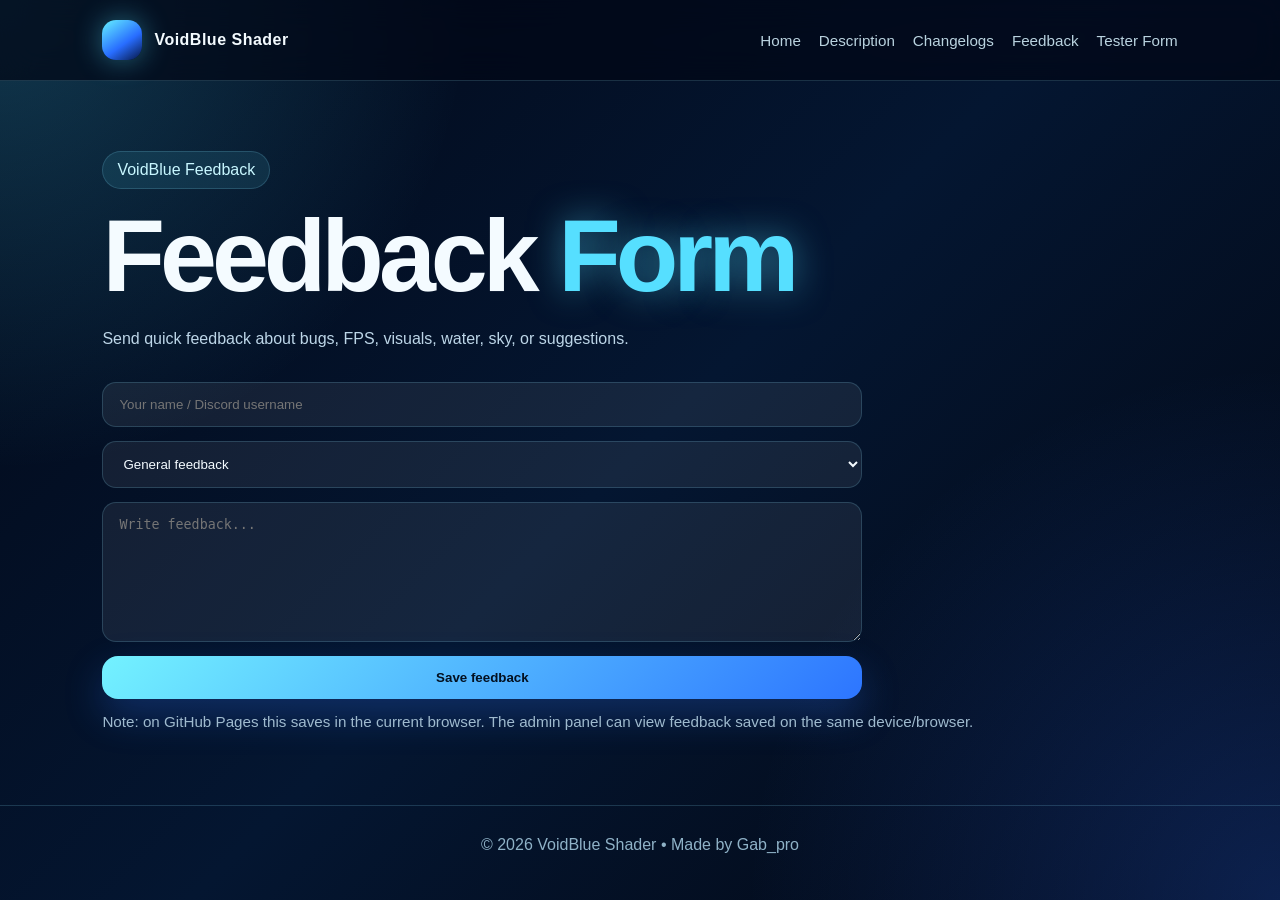
==== tester.html @ 1189b5d1 "Add files via upload" ====
<!DOCTYPE html>
<html lang="en">
<head>
  <meta charset="UTF-8"><meta name="viewport" content="width=device-width, initial-scale=1.0">
  <title>VoidBlue Feedback</title><link rel="stylesheet" href="style.css">
</head>
<body>
<header>
  <div class="logo"><div class="logo-icon"></div><span>VoidBlue Shader</span></div>
  <nav>
    <a href="index.html">Home</a>
    <a href="about.html">Description</a>
    <a href="changelog.html">Changelogs</a>
    <a href="tester.html">Feedback</a>
    <a href="tester-form.html">Tester Form</a>
  </nav>
</header>
<main>
<section>
  <div class="badge">VoidBlue Feedback</div>
  <h1>Feedback <span>Form</span></h1>
  <p class="subtitle">Send quick feedback about bugs, FPS, visuals, water, sky, or suggestions.</p>

  <form id="feedbackForm">
    <input id="name" placeholder="Your name / Discord username" required>
    <select id="type" required>
      <option>General feedback</option>
      <option>Bug report</option>
      <option>FPS / performance</option>
      <option>Visuals</option>
      <option>Water</option>
      <option>Sky</option>
      <option>Compatibility</option>
    </select>
    <textarea id="message" placeholder="Write feedback..." required></textarea>
    <button class="btn" type="submit">Save feedback</button>
  </form>

  <p class="small-note">Note: on GitHub Pages this saves in the current browser. The admin panel can view feedback saved on the same device/browser.</p>
</section>
</main>
<footer>© 2026 VoidBlue Shader • Made by Gab_pro</footer>

<script src="script.js"></script>
<script>
document.getElementById("feedbackForm").addEventListener("submit", e => {
  e.preventDefault();

  const data = getLocalArray("voidblue_feedback");

  data.unshift({
    name: document.getElementById("name").value || "Anonymous",
    type: document.getElementById("type").value,
    message: document.getElementById("message").value || "No message.",
    date: getTodayText()
  });

  setLocalArray("voidblue_feedback", data);
  alert("Feedback saved!");
  e.target.reset();
});
</script>
</body>
</html>
---- style.css ----
:root{
  --bg:#020817;
  --panel:rgba(255,255,255,.07);
  --line:rgba(141,225,255,.18);
  --text:#f4fbff;
  --muted:#bdd6e8;
  --blue:#56dfff;
  --blue2:#286dff;
}
*{box-sizing:border-box;margin:0;padding:0}
body{
  font-family:Arial,Helvetica,sans-serif;
  color:var(--text);
  background:
    radial-gradient(circle at top left, rgba(65,211,255,.24), transparent 30%),
    radial-gradient(circle at bottom right, rgba(40,109,255,.25), transparent 34%),
    linear-gradient(135deg,#020817,#041631 50%,#030712);
  min-height:100vh;
}
a{color:inherit}
header{
  position:sticky;top:0;z-index:10;
  display:flex;align-items:center;justify-content:space-between;
  padding:20px 8%;
  backdrop-filter:blur(16px);
  background:rgba(2,8,23,.72);
  border-bottom:1px solid var(--line);
}
.logo{display:flex;align-items:center;gap:12px;font-weight:900;letter-spacing:.5px}
.logo-icon{
  width:40px;height:40px;border-radius:14px;
  background:linear-gradient(145deg,#66f2ff,#286dff 58%,#061542);
  box-shadow:0 0 28px rgba(86,223,255,.42);
}
nav{display:flex;gap:18px;flex-wrap:wrap}
nav a{text-decoration:none;color:#d8f4ff;opacity:.86;font-size:.95rem}
nav a:hover{opacity:1;color:var(--blue)}
.hero{
  min-height:82vh;padding:80px 8%;
  display:grid;grid-template-columns:1.05fr .95fr;gap:44px;align-items:center;
}
.badge{
  display:inline-block;margin-bottom:20px;padding:9px 14px;border-radius:999px;
  background:rgba(86,223,255,.1);border:1px solid var(--line);color:#c8f7ff
}
h1{font-size:clamp(3.2rem,8vw,7rem);line-height:.92;letter-spacing:-5px;margin-bottom:22px}
h1 span{color:var(--blue);text-shadow:0 0 34px rgba(86,223,255,.5)}
p{color:var(--muted);line-height:1.7}
.hero p{font-size:1.13rem;max-width:660px;margin-bottom:30px}
.actions{display:flex;gap:14px;flex-wrap:wrap}
.btn{
  display:inline-block;padding:14px 22px;border-radius:16px;
  text-decoration:none;font-weight:850;color:#031020;
  background:linear-gradient(135deg,#73f2ff,#2d75ff);
  box-shadow:0 16px 38px rgba(45,117,255,.28);
  border:none;cursor:pointer
}
.btn.secondary{background:rgba(255,255,255,.07);color:#e7fbff;border:1px solid var(--line);box-shadow:none}
.preview{
  padding:22px;border-radius:32px;background:var(--panel);border:1px solid var(--line);
  box-shadow:0 30px 90px rgba(0,0,0,.35)
}
.preview-box{
  min-height:330px;border-radius:24px;display:grid;place-items:center;text-align:center;padding:22px;
  background:linear-gradient(180deg,rgba(86,223,255,.18),rgba(2,8,23,.76)), url("assets/preview-1.svg");
  background-size:cover;background-position:center;border:1px solid rgba(180,235,255,.15)
}
.preview h2{margin-top:20px;font-size:1.55rem}
section{padding:70px 8%}
.title{font-size:clamp(2rem,4vw,3.4rem);letter-spacing:-2px;margin-bottom:14px}
.subtitle{max-width:760px;margin-bottom:30px}
.grid{display:grid;grid-template-columns:repeat(3,1fr);gap:18px}
.card{
  padding:25px;border-radius:24px;background:var(--panel);border:1px solid var(--line);
  min-height:165px
}
.card h3{color:#82efff;margin-bottom:10px}
.media-grid{display:grid;grid-template-columns:repeat(3,1fr);gap:16px}
.media{
  min-height:220px;border-radius:24px;border:1px solid var(--line);overflow:hidden;
  background:rgba(255,255,255,.06);display:grid;place-items:center;text-align:center;color:#d6f6ff
}
.media:nth-child(1){background-image:url("assets/preview-1.svg");background-size:cover;background-position:center}
.media:nth-child(2){background-image:url("assets/preview-2.svg");background-size:cover;background-position:center}
.media:nth-child(3){background-image:url("assets/video-placeholder.svg");background-size:cover;background-position:center}
.callout{
  display:flex;align-items:center;justify-content:space-between;gap:24px;
  padding:38px;border-radius:30px;background:linear-gradient(135deg,rgba(86,223,255,.14),rgba(45,117,255,.13));
  border:1px solid var(--line)
}
form{
  display:grid;gap:14px;max-width:760px
}
input,textarea,select{
  width:100%;padding:14px 16px;border-radius:14px;border:1px solid var(--line);
  background:rgba(255,255,255,.07);color:var(--text);outline:none
}
textarea{min-height:140px;resize:vertical}
.changelog{display:grid;gap:16px;max-width:850px}
.entry{padding:24px;border-radius:22px;background:var(--panel);border:1px solid var(--line)}
.entry h3{color:var(--blue);margin-bottom:8px}
ul{padding-left:20px;color:var(--muted);line-height:1.8}
footer{text-align:center;padding:30px 8%;border-top:1px solid var(--line);color:#8fb2c7}
@media(max-width:900px){
  header{padding:16px 6%;align-items:flex-start;gap:14px;flex-direction:column}
  nav{gap:12px}
  .hero{grid-template-columns:1fr;padding:55px 6%}
  section{padding:55px 6%}
  .grid,.media-grid{grid-template-columns:1fr}
  .callout{flex-direction:column;align-items:flex-start}
}

option{color:#031020}
.small-note{color:var(--muted);font-size:.92rem;margin-top:10px}.admin-grid{display:grid;grid-template-columns:1fr 1fr;gap:18px}.admin-box{padding:24px;border-radius:22px;background:var(--panel);border:1px solid var(--line)}.toolbar{display:flex;gap:12px;flex-wrap:wrap;margin-top:14px}.markdown-preview h1,.markdown-preview h2,.markdown-preview h3,.markdown-preview h4,.markdown-preview h5{letter-spacing:0;margin:10px 0;color:var(--blue)}.markdown-preview li{margin-left:20px}.empty{opacity:.75;color:var(--muted)}@media(max-width:900px){.admin-grid{grid-template-columns:1fr}}


/* VoidBlue fixed additions */
.markdown-preview h3,
.markdown-preview h4,
.markdown-preview h5 {
  margin: 12px 0 8px;
  color: #7eeeff;
}
.markdown-preview p {
  margin: 8px 0;
}
.markdown-preview ul {
  margin: 10px 0 10px 20px;
}
.markdown-preview a {
  color: #72f1ff;
}
.admin-grid {
  display: grid;
  grid-template-columns: 1fr 1fr;
  gap: 18px;
}
.admin-box {
  padding: 24px;
  border-radius: 24px;
  background: rgba(255, 255, 255, 0.06);
  border: 1px solid rgba(152, 222, 255, 0.14);
}
.toolbar {
  display: flex;
  flex-wrap: wrap;
  gap: 12px;
  margin: 14px 0;
}
.small-note,
.empty {
  color: #9fbace;
  font-size: 0.95rem;
}
#exportBox {
  min-height: 140px;
}
@media (max-width: 900px) {
  .admin-grid {
    grid-template-columns: 1fr;
  }
}
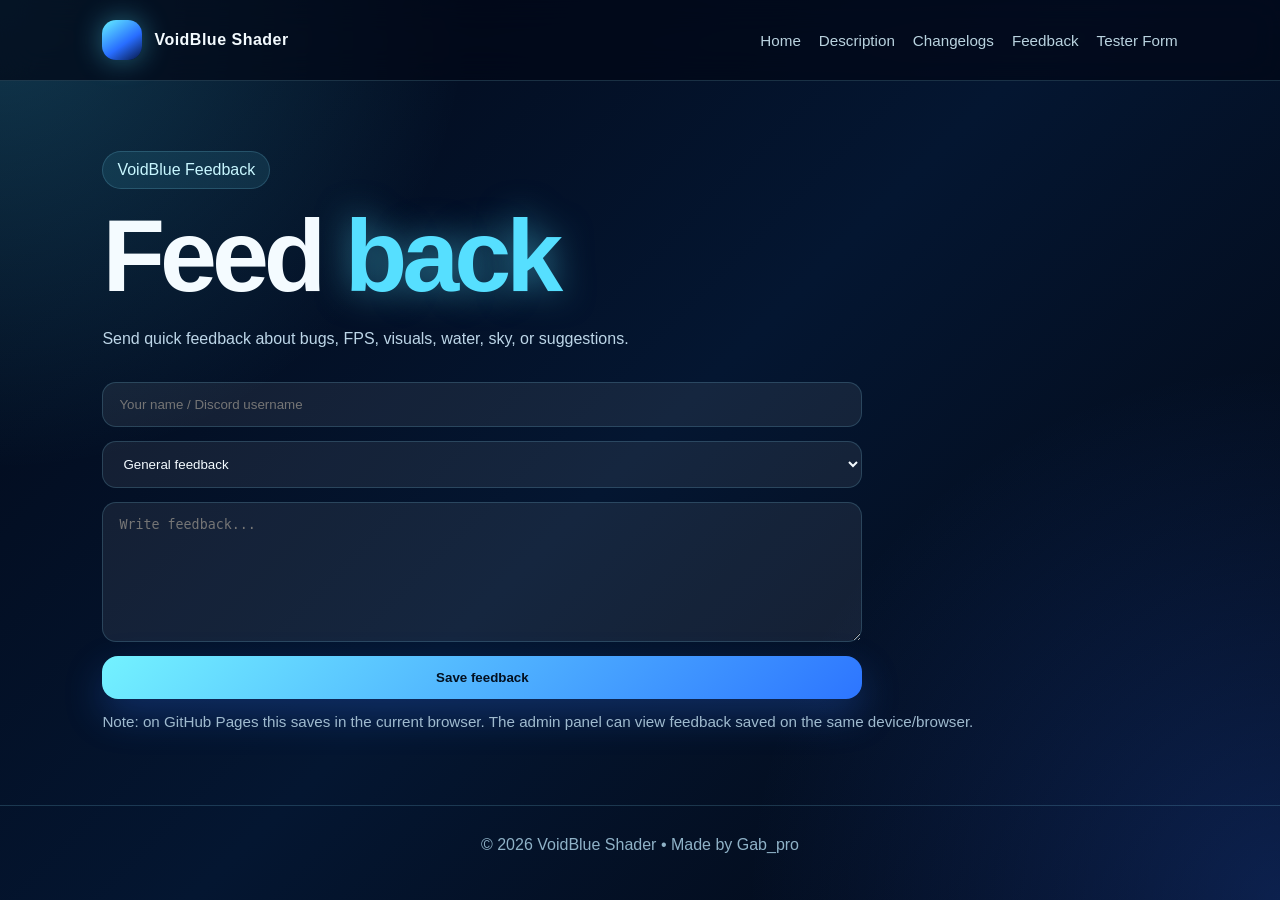
==== commit 0c0ad546: "Update tester.html" ====
--- a/tester.html
+++ b/tester.html
@@ -18,7 +18,7 @@
 <main>
 <section>
   <div class="badge">VoidBlue Feedback</div>
-  <h1>Feedback <span>Form</span></h1>
+  <h1>Feed <span>back</span></h1>
   <p class="subtitle">Send quick feedback about bugs, FPS, visuals, water, sky, or suggestions.</p>
 
   <form id="feedbackForm">
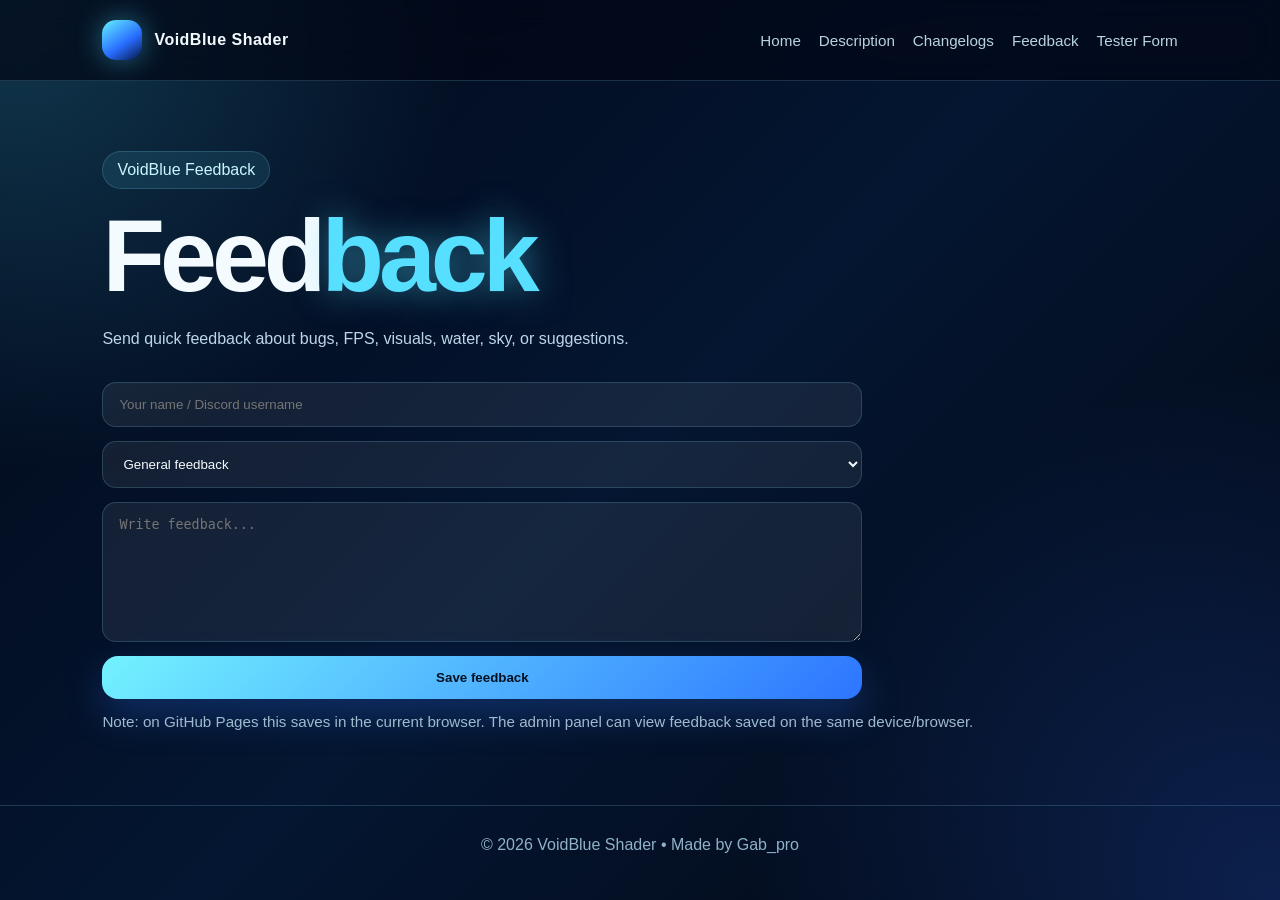
==== commit 6b787b66: "Update tester.html" ====
--- a/tester.html
+++ b/tester.html
@@ -18,7 +18,7 @@
 <main>
 <section>
   <div class="badge">VoidBlue Feedback</div>
-  <h1>Feed <span>back</span></h1>
+  <h1>Feed<span>back</span></h1>
   <p class="subtitle">Send quick feedback about bugs, FPS, visuals, water, sky, or suggestions.</p>
 
   <form id="feedbackForm">
